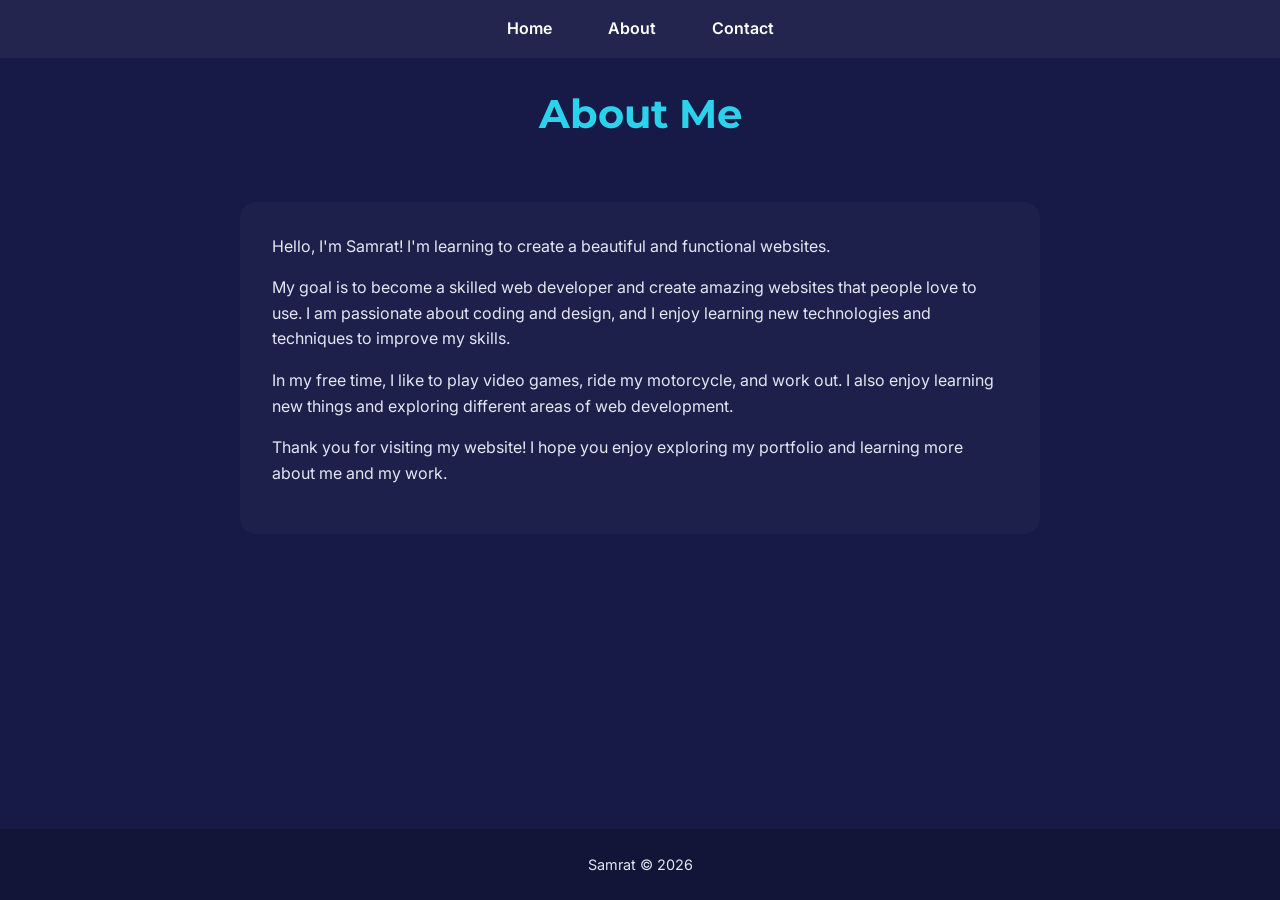
==== about.html @ 501aa0a3 "cleaner version" ====
<!DOCTYPE html>
<html lang="en">
<head>
    <meta charset="UTF-8">
    <meta name="viewport" content="width=device-width, initial-scale=1.0">
    <link rel="stylesheet" href="assets/css/style.css">
    <title>About</title>
</head>
<body>
    
    <header>
           <nav>
            <ul class="navigation">
                <li><a href="index.html">Home</a></li>
                <li><a href="about.html">About</a></li>
                <li><a href="contact.html">Contact</a></li>
            </ul>
    </nav> 
        <h1 id="heading">About Me</h1>
    </header>
    <main>
        <div class="about-description">
        <p>Hello, I'm Samrat! I'm learning to create a beautiful and functional websites.</p>
        <p>My goal is to become a skilled web developer and create amazing websites that people love to use. I am passionate about coding and design, and I enjoy learning new technologies and techniques to improve my skills.</p>
        <p>In my free time, I like to play video games, ride my motorcycle, and work out. I also enjoy learning new things and exploring different areas of web development.</p>
        <p>Thank you for visiting my website! I hope you enjoy exploring my portfolio and learning more about me and my work.</p>
        </div>
    </main>
    <footer>Samrat &copy; 2026</footer>
</body>
</html>
---- assets/css/style.css ----
@import url('https://fonts.googleapis.com/css2?family=Inter:wght@400;600&family=Montserrat:wght@700&display=swap');

:root {
  --color-neutral: #171946;  
  --color-primary: #2AD2EB;  
  --color-accent: #FFC02D;   
  --color-text: #FFFFFF;     
  --color-text-muted: #E2E8F0; 

  --font-heading: 'Montserrat', sans-serif;
  --font-body: 'Inter', sans-serif;

  --space-8: 8px;
  --space-16: 16px;
  --space-24: 24px;
  --space-32: 32px;
}

* {
  box-sizing: border-box;
  margin: 0;
  padding: 0;
}

body {
  background-color: var(--color-neutral);
  color: var(--color-text);
  font-family: var(--font-body);
  line-height: 1.6;
  min-height: 100vh;
  display: flex;
  flex-direction: column;
}

main {
  flex: 1;
  padding: var(--space-32) var(--space-24);
  max-width: 1100px;
  margin: 0 auto;
  width: 100%;
}

p {
  margin-bottom: var(--space-16);
  color: var(--color-text-muted);
  font-size: 1rem;
}

h2 {
  font-family: var(--font-heading);
  color: var(--color-accent);
  margin-bottom: var(--space-16);
}

img {
  max-width: 100%;
  height: auto;
  border-radius: var(--space-8);
}

footer {
  text-align: center;
  padding: var(--space-24);
  background-color: rgba(0, 0, 0, 0.2);
  color: var(--color-text-muted);
  font-size: 0.9rem;
  margin-top: auto;
}

#heading {
  font-family: var(--font-heading);
  color: var(--color-primary);
  text-align: center;
  padding: var(--space-24) 0;
  font-size: 2.5rem;
}

.navigation {
  list-style: none;
  display: flex;
  justify-content: center;
  gap: var(--space-24);
  padding: var(--space-16) 0;
  background-color: rgba(255, 255, 255, 0.05);
}

.navigation a {
  color: var(--color-text);
  text-decoration: none;
  font-weight: 600;
  padding: var(--space-8) var(--space-16);
  border-radius: var(--space-8);
  transition: all 0.3s ease;
}

.navigation a:hover {
  color: var(--color-neutral);
  background-color: var(--color-primary);
}

.parent {
  display: flex;
  flex-wrap: wrap;
  gap: var(--space-32);
  align-items: center;
  background-color: rgba(255, 255, 255, 0.03);
  padding: var(--space-32);
  border-radius: var(--space-16);
  border: 1px solid rgba(42, 210, 235, 0.2);
}

.child {
  flex: 1;
  min-width: 280px;
}

@media (max-width: 1200px) {
  #heading {
    font-size: 2rem;
  }

  .navigation {
    gap: var(--space-8);
  }

  .navigation a {
    padding: var(--space-8);
    font-size: 0.9rem;
  }

  .parent {
    padding: var(--space-16);
  }
}

@media (max-width: 768px) {
  .navigation {
    flex-direction: column;
    align-items: center;
  }

  #heading {
    font-size: 1.75rem;
  }

  main {
    padding: var(--space-16);
  }

}
.hobbies {
  list-style-position: inside;
  margin-top: var(--space-8);
}

.hobbies li {
  padding: var(--space-8) 0;
  border-bottom: 1px solid rgba(255, 255, 255, 0.1);
}

.about-description {
  background-color: rgba(255, 255, 255, 0.03);
  padding: var(--space-32);
  border-radius: var(--space-16);
  max-width: 800px;
  margin: 0 auto;
}

.contact-detail {
  background-color: rgba(255, 255, 255, 0.03);
  padding: var(--space-32);
  border-radius: var(--space-16);
  line-height: 2;
  font-size: 1.1rem;
  max-width: 600px;
  margin: 0 auto;
}
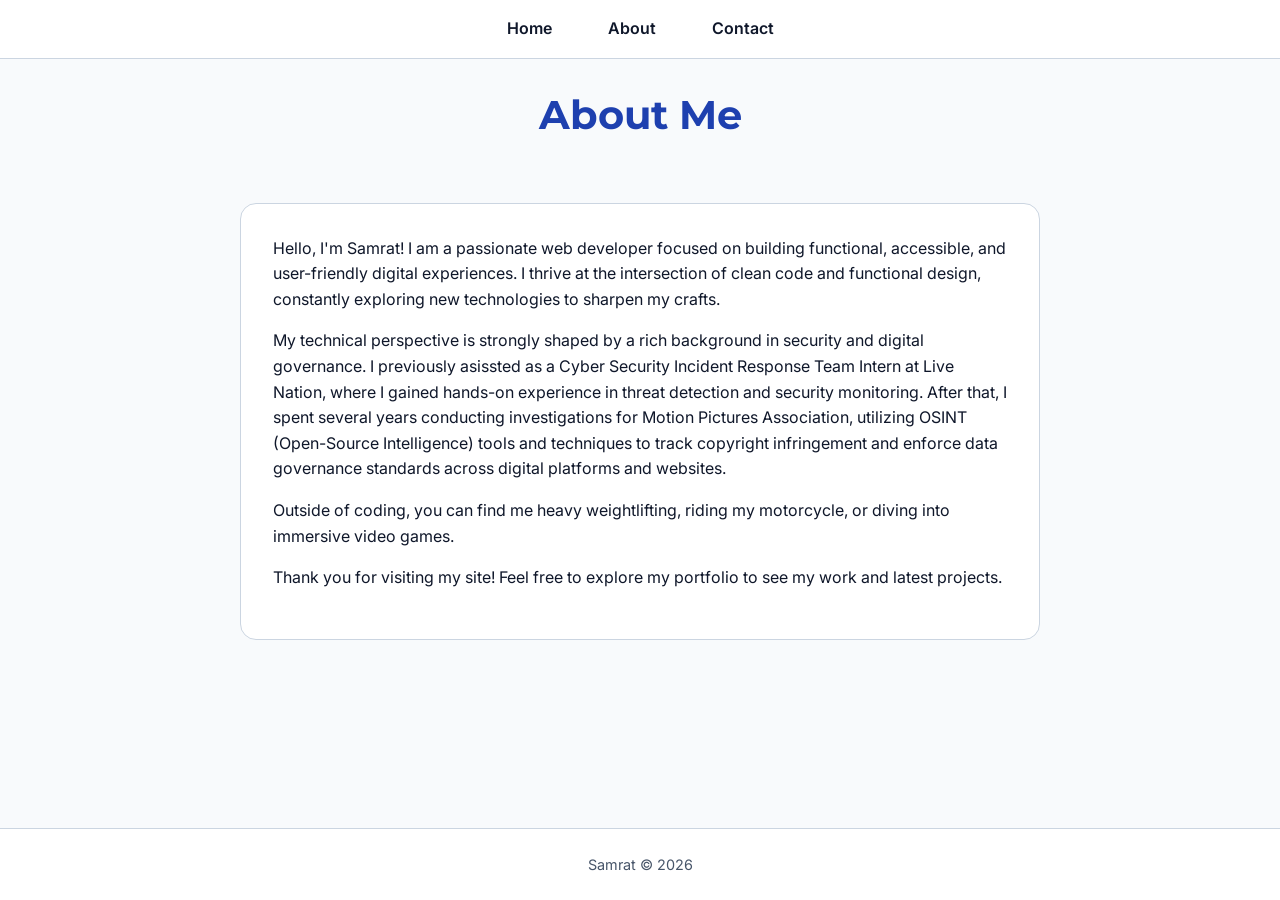
==== commit 71cce4fd: "updated home page and about page" ====
--- a/about.html
+++ b/about.html
@@ -1,31 +1,42 @@
 <!DOCTYPE html>
 <html lang="en">
+
 <head>
     <meta charset="UTF-8">
     <meta name="viewport" content="width=device-width, initial-scale=1.0">
     <link rel="stylesheet" href="assets/css/style.css">
     <title>About</title>
 </head>
+
 <body>
-    
+
     <header>
-           <nav>
+        <nav>
             <ul class="navigation">
                 <li><a href="index.html">Home</a></li>
                 <li><a href="about.html">About</a></li>
                 <li><a href="contact.html">Contact</a></li>
             </ul>
-    </nav> 
+        </nav>
         <h1 id="heading">About Me</h1>
     </header>
     <main>
         <div class="about-description">
-        <p>Hello, I'm Samrat! I'm learning to create a beautiful and functional websites.</p>
-        <p>My goal is to become a skilled web developer and create amazing websites that people love to use. I am passionate about coding and design, and I enjoy learning new technologies and techniques to improve my skills.</p>
-        <p>In my free time, I like to play video games, ride my motorcycle, and work out. I also enjoy learning new things and exploring different areas of web development.</p>
-        <p>Thank you for visiting my website! I hope you enjoy exploring my portfolio and learning more about me and my work.</p>
+            <p>Hello, I'm Samrat! I am a passionate web developer focused on building functional, accessible, and
+                user-friendly digital experiences. I thrive at the intersection of clean code and functional design,
+                constantly exploring new technologies to sharpen my crafts.</p>
+            <p>My technical perspective is strongly shaped by a rich background in security and digital governance. I
+                previously asissted as a Cyber Security Incident Response Team Intern at Live Nation, where I gained
+                hands-on experience in threat detection and security monitoring. After that, I spent several years
+                conducting investigations for Motion Pictures Association, utilizing OSINT (Open-Source Intelligence)
+                tools and techniques to track copyright infringement and enforce data governance standards across
+                digital platforms and websites.</p>
+            <p>Outside of coding, you can find me heavy weightlifting, riding my motorcycle, or diving into immersive
+                video games.</p>
+            <p>Thank you for visiting my site! Feel free to explore my portfolio to see my work and latest projects.</p>
         </div>
     </main>
     <footer>Samrat &copy; 2026</footer>
 </body>
+
 </html>
--- a/assets/css/style.css
+++ b/assets/css/style.css
@@ -1,11 +1,16 @@
 @import url('https://fonts.googleapis.com/css2?family=Inter:wght@400;600&family=Montserrat:wght@700&display=swap');
 
 :root {
-  --color-neutral: #171946;  
-  --color-primary: #2AD2EB;  
-  --color-accent: #FFC02D;   
-  --color-text: #FFFFFF;     
-  --color-text-muted: #E2E8F0; 
+  --color-bg: #f8fafc;
+  --color-surface: #ffffff;
+  --color-primary: #1e40af;
+  --color-accent: #0284c7;
+  --color-text: #0f172a;
+  --color-text-muted: #475569;
+  --color-text-nav: #0f172a;
+  --color-border: #cbd5e1;
+  --color-error: #dc2626;
+  --color-success: #16a34a;
 
   --font-heading: 'Montserrat', sans-serif;
   --font-body: 'Inter', sans-serif;
@@ -23,7 +28,7 @@
 }
 
 body {
-  background-color: var(--color-neutral);
+  background-color: var(--color-bg);
   color: var(--color-text);
   font-family: var(--font-body);
   line-height: 1.6;
@@ -34,7 +39,7 @@
 
 main {
   flex: 1;
-  padding: var(--space-32) var(--space-24);
+  padding: var(--space-16);
   max-width: 1100px;
   margin: 0 auto;
   width: 100%;
@@ -42,13 +47,13 @@
 
 p {
   margin-bottom: var(--space-16);
-  color: var(--color-text-muted);
+  color: var(--color-text);
   font-size: 1rem;
 }
 
 h2 {
   font-family: var(--font-heading);
-  color: var(--color-accent);
+  color: var(--color-primary);
   margin-bottom: var(--space-16);
 }
 
@@ -61,10 +66,11 @@
 footer {
   text-align: center;
   padding: var(--space-24);
-  background-color: rgba(0, 0, 0, 0.2);
+  background-color: var(--color-surface);
   color: var(--color-text-muted);
   font-size: 0.9rem;
   margin-top: auto;
+  border-top: 1px solid var(--color-border);
 }
 
 #heading {
@@ -72,82 +78,98 @@
   color: var(--color-primary);
   text-align: center;
   padding: var(--space-24) 0;
-  font-size: 2.5rem;
+  font-size: 1.75rem;
 }
 
 .navigation {
   list-style: none;
   display: flex;
+  flex-direction: column;
+  align-items: center;
   justify-content: center;
-  gap: var(--space-24);
+  gap: var(--space-8);
   padding: var(--space-16) 0;
-  background-color: rgba(255, 255, 255, 0.05);
+  background-color: var(--color-surface);
+  border-bottom: 1px solid var(--color-border);
 }
 
 .navigation a {
-  color: var(--color-text);
+  color: var(--color-text-nav);
   text-decoration: none;
   font-weight: 600;
-  padding: var(--space-8) var(--space-16);
+  padding: var(--space-8);
+  font-size: 0.95rem;
   border-radius: var(--space-8);
-  transition: all 0.3s ease;
+  transition: all 0.2s ease;
 }
 
 .navigation a:hover {
-  color: var(--color-neutral);
+  color: var(--color-surface);
   background-color: var(--color-primary);
 }
 
+/* Parent container setup for top alignment */
 .parent {
   display: flex;
   flex-wrap: wrap;
   gap: var(--space-32);
-  align-items: center;
-  background-color: rgba(255, 255, 255, 0.03);
-  padding: var(--space-32);
+  align-items: flex-start;
+  /* Aligns child elements strictly to top line */
+  background-color: var(--color-surface);
+  padding: var(--space-16);
   border-radius: var(--space-16);
-  border: 1px solid rgba(42, 210, 235, 0.2);
+  border: 1px solid var(--color-border);
 }
 
 .child {
   flex: 1;
   min-width: 280px;
-}
-
-@media (max-width: 1200px) {
+  display: flex;
+  flex-direction: column;
+}
+
+.child h2 {
+  margin-top: 0;
+  /* Ensures headers share precise top baseline */
+}
+
+@media (min-width: 768px) {
+  main {
+    padding: var(--space-32) var(--space-24);
+  }
+
   #heading {
     font-size: 2rem;
   }
 
   .navigation {
-    gap: var(--space-8);
+    flex-direction: row;
+    gap: var(--space-24);
   }
 
   .navigation a {
-    padding: var(--space-8);
-    font-size: 0.9rem;
-  }
-
+    padding: var(--space-8) var(--space-16);
+    font-size: 1rem;
+  }
+
+  /* Force equal 2-column grid layout on desktop screens */
   .parent {
-    padding: var(--space-16);
-  }
-}
-
-@media (max-width: 768px) {
-  .navigation {
-    flex-direction: column;
-    align-items: center;
-  }
-
+    display: grid;
+    grid-template-columns: 1fr 1fr;
+    align-items: start;
+  }
+}
+
+@media (min-width: 1200px) {
   #heading {
-    font-size: 1.75rem;
-  }
-
-  main {
-    padding: var(--space-16);
-  }
-
-}
+    font-size: 2.5rem;
+  }
+
+  .parent {
+    padding: var(--space-32);
+  }
+}
+
 .hobbies {
   list-style-position: inside;
   margin-top: var(--space-8);
@@ -155,23 +177,138 @@
 
 .hobbies li {
   padding: var(--space-8) 0;
-  border-bottom: 1px solid rgba(255, 255, 255, 0.1);
+  border-bottom: 1px solid var(--color-border);
 }
 
 .about-description {
-  background-color: rgba(255, 255, 255, 0.03);
+  background-color: var(--color-surface);
   padding: var(--space-32);
   border-radius: var(--space-16);
   max-width: 800px;
   margin: 0 auto;
+  border: 1px solid var(--color-border);
 }
 
 .contact-detail {
-  background-color: rgba(255, 255, 255, 0.03);
+  background-color: var(--color-surface);
   padding: var(--space-32);
   border-radius: var(--space-16);
-  line-height: 2;
-  font-size: 1.1rem;
+  line-height: 1.8;
+  font-size: 1rem;
   max-width: 600px;
   margin: 0 auto;
+  border: 1px solid var(--color-border);
+}
+
+.contact-detail fieldset.form-group-fieldset {
+  border: 1px solid var(--color-border);
+  border-radius: var(--space-8);
+  padding: var(--space-16);
+  margin-bottom: var(--space-24);
+}
+
+.contact-detail legend {
+  font-family: var(--font-heading);
+  color: var(--color-primary);
+  font-weight: 600;
+  padding: 0 var(--space-8);
+}
+
+.form-field {
+  display: flex;
+  flex-direction: column;
+  margin-bottom: var(--space-16);
+}
+
+.form-field label {
+  font-weight: 600;
+  margin-bottom: var(--space-8);
+  color: var(--color-text);
+  font-size: 0.95rem;
+}
+
+.required {
+  color: var(--color-error);
+  margin-left: 2px;
+}
+
+.optional {
+  color: var(--color-text-muted);
+}
+
+.form-field input[type="text"],
+.form-field input[type="email"],
+.form-field textarea {
+  width: 100%;
+  padding: var(--space-8) var(--space-16);
+  font-family: var(--font-body);
+  font-size: 1rem;
+  background-color: var(--color-bg);
+  border: 1px solid var(--color-border);
+  border-radius: 4px;
+  color: var(--color-text);
+  transition: border-color 0.2s ease, box-shadow 0.2s ease;
+}
+
+.form-field input:focus,
+.form-field textarea:focus,
+.submit-btn:focus {
+  outline: 2px solid var(--color-accent);
+  outline-offset: 1px;
+  border-color: var(--color-primary);
+}
+
+.form-field-radio {
+  display: flex;
+  align-items: center;
+  gap: var(--space-8);
+  margin-bottom: var(--space-8);
+}
+
+.form-field-radio input[type="radio"] {
+  accent-color: var(--color-primary);
+  width: 18px;
+  height: 18px;
+}
+
+.form-field.has-error input,
+.form-field.has-error textarea {
+  border-color: var(--color-error);
+  background-color: #fef2f2;
+}
+
+.error-message {
+  display: none;
+  color: var(--color-error);
+  font-size: 0.875rem;
+  font-weight: 600;
+  margin-top: 4px;
+}
+
+.form-field.has-error .error-message {
+  display: block;
+}
+
+.submit-btn {
+  background-color: var(--color-primary);
+  color: #ffffff;
+  font-family: var(--font-heading);
+  font-size: 1rem;
+  font-weight: 700;
+  padding: var(--space-16) var(--space-24);
+  border: none;
+  border-radius: var(--space-8);
+  cursor: pointer;
+  transition: background-color 0.2s ease;
+  width: 100%;
+}
+
+.submit-btn:hover {
+  background-color: var(--color-accent);
+}
+
+.card-container {
+  display: flex;
+  flex-direction: column;
+  height: 100%;
 }
